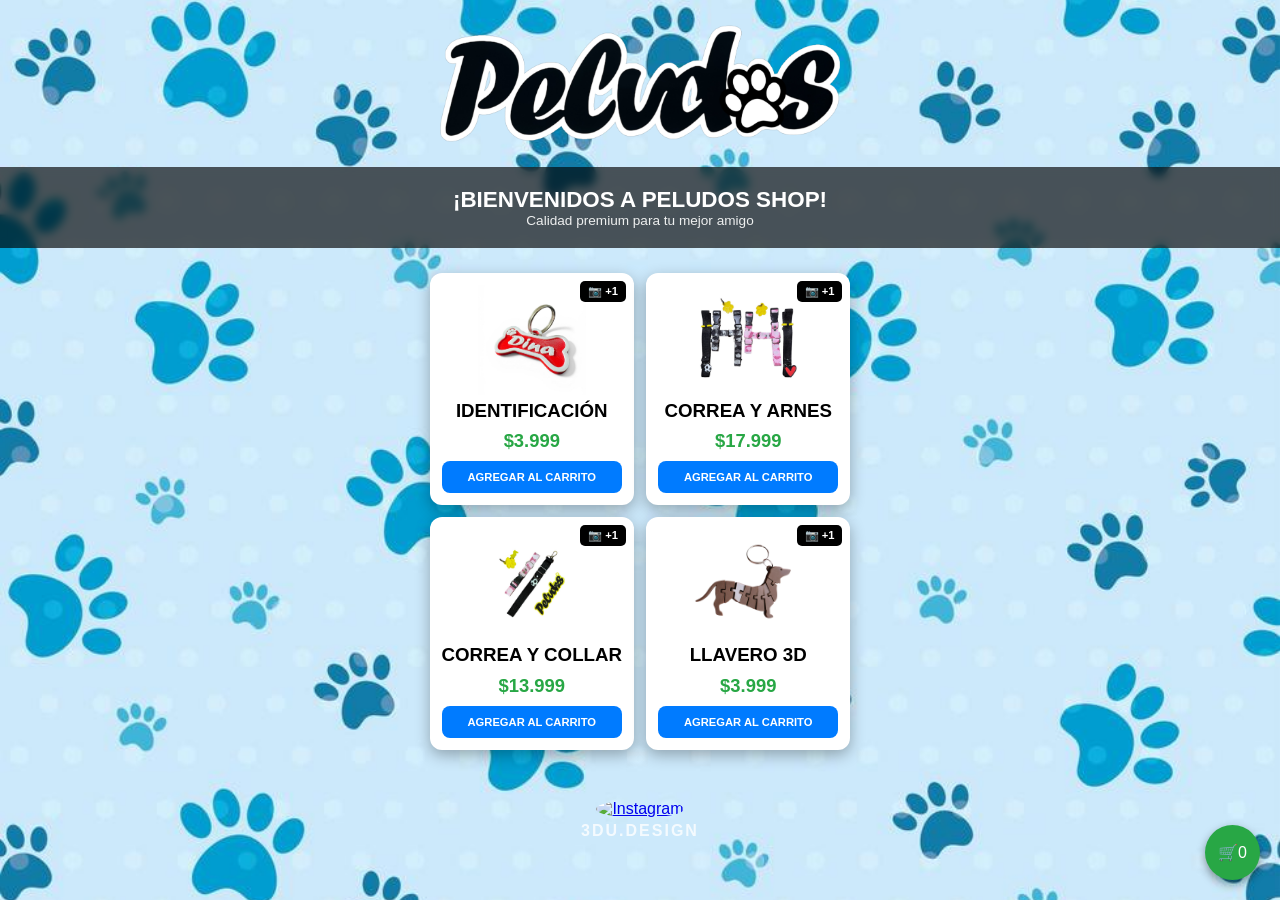
==== index.html @ 20994a5d "Actualizar index.html" ====
<!DOCTYPE html>
<html lang="es">
<head>
    <meta charset="UTF-8">
    <meta name="viewport" content="width=device-width, initial-scale=1.0, maximum-scale=1.0, user-scalable=no">
    <title>Peludos Shop | Accesorios</title>
    <link rel="stylesheet" href="style.css">
</head>
<body>

    <img src="img/logo.PNG" alt="Peludos Shop" class="logo">

    <section class="bienvenida">
        <h2>¡Bienvenidos a Peludos Shop!</h2>
        <p>Calidad premium para tu mejor amigo</p>
    </section>

    <div id="btn-carrito-flotante" onclick="abrirCarrito()">
        🛒 <span id="contador-carrito">0</span>
    </div>

    <main id="catalogo"></main>

    <footer>
        <a href="https://www.instagram.com/peludosshoparg" target="_blank" class="instagram-link">
            <img src="img/logoInsta.PNG" alt="Instagram">
        </a>
        <span class="firma-3du">3DU.DESIGN</span>
    </footer>

    <div id="modal-carrito" class="modal-bg" onclick="cerrarCarrito()">
        <div class="contenido-carrito" onclick="event.stopPropagation()">
            <h3 style="margin-bottom:15px; border-bottom: 1px solid #eee;">Tu Pedido</h3>
            <div id="lista-carrito"></div>
            <div style="margin-top:15px; text-align:right; font-weight:bold; font-size:1.2rem;">
                Total: $<span id="precio-total">0</span>
            </div>
            <button onclick="enviarWhatsApp()" style="width:100%; background:#25D366; color:#fff; border:none; padding:15px; border-radius:8px; font-weight:bold; margin-top:15px;">Pedir por WhatsApp</button>
        </div>
    </div>

    <div id="modal-zoom" class="modal-bg" onclick="this.style.display='none'">
        <img id="imgG" src="" style="max-width:95%; border-radius:10px;">
    </div>

    <script src="script.js"></script>
</body>
</html>
---- style.css ----
/* --- 1. FONDO INFINITO Y BASE --- */
* {
    margin: 0;
    padding: 0;
    box-sizing: border-box !important;
}

html {
    /* El fondo se ancla al navegador para cubrir siempre el 100% */
    height: 100%;
    background: #333 url("img/fondo.jpg") no-repeat center center fixed;
    background-size: cover;
}

body {
    font-family: Arial, sans-serif;
    background: transparent; 
    min-height: 100vh;
    display: flex;
    flex-direction: column;
    overflow-x: hidden;
}

/* --- 2. LOGO PRINCIPAL (Sólido y Grande) --- */
.logo {
    display: block !important;
    width: 85% !important; /* Comando para que crezca */
    max-width: 400px !important;
    height: auto !important;
    margin: 25px auto !important; /* Centrado */
    opacity: 1 !important; /* Quita lo translúcido */
    filter: none !important; /* Sin sombras */
    mix-blend-mode: normal !important;
}

/* --- 3. BIENVENIDA (Translúcido) --- */
.bienvenida {
    width: 100% !important;
    padding: 20px 0;
    background: rgba(0, 0, 0, 0.65) !important; 
    backdrop-filter: blur(5px);
    -webkit-backdrop-filter: blur(5px);
    color: #fff;
    text-align: center;
    margin-bottom: 25px;
}
.bienvenida h2 { font-size: 1.4rem; text-transform: uppercase; }
.bienvenida p { font-size: 0.85rem; opacity: 0.9; }

/* --- 4. CATÁLOGO Y PRODUCTOS --- */
main#catalogo {
    flex: 1;
    display: grid !important;
    grid-template-columns: 1fr 1fr !important;
    gap: 12px;
    padding: 0 12px 20px !important;
    max-width: 800px;
    margin: 0 auto;
}

.producto {
    background: white !important;
    border-radius: 12px;
    padding: 12px;
    position: relative; /* Necesario para ubicar el 📷+1 */
    display: flex;
    flex-direction: column;
    justify-content: space-between;
    box-shadow: 0 5px 15px rgba(0,0,0,0.3);
    text-align: center;
}

/* --- 5. INDICADOR DE FOTOS (📷 +1 Arriba a la Derecha) --- */
.multi-fotos {
    position: absolute;
    top: 8px;
    right: 8px;
    background: #000000 !important; /* Negro sólido */
    opacity: 1 !important; /* Quita lo translúcido */
    color: #ffffff;
    font-size: 0.7rem;
    padding: 4px 8px;
    border-radius: 5px;
    font-weight: bold;
    z-index: 10;
}

.img-producto { width: 100%; height: 110px; object-fit: contain; }

.precio { color: #28a745; font-size: 1.15rem; font-weight: bold; margin: 8px 0; }

.boton-comprar {
    background: #007bff;
    color: white;
    border: none;
    padding: 10px 2px;
    border-radius: 8px;
    font-size: 0.7rem;
    font-weight: bold;
}

/* --- 6. FOOTER: INSTAGRAM Y FIRMA (Centrados abajo) --- */
footer {
    width: 100%;
    padding: 30px 0 60px; 
    display: flex !important;
    flex-direction: column !important;
    align-items: center !important;
    justify-content: center !important;
    gap: 4px; 
}

.instagram-link img { 
    width: 45px !important; 
    height: 45px !important; 
    border-radius: 50%;
}

.firma-3du {
    color: #fff;
    font-size: 1rem !important; 
    font-weight: bold;
    letter-spacing: 2px;
    text-transform: uppercase;
    opacity: 0.8;
    text-align: center;
}

/* --- 7. CARRITO Y MODALES --- */
#btn-carrito-flotante {
    position: fixed; bottom: 20px; right: 20px; background: #28a745;
    color: white; width: 55px; height: 55px; border-radius: 50%;
    display: flex; justify-content: center; align-items: center;
    z-index: 1000; box-shadow: 0 4px 10px rgba(0,0,0,0.4);
}

.modal-bg {
    display: none; position: fixed; top: 0; left: 0; width: 100%; height: 100%;
    background: rgba(0,0,0,0.85); z-index: 2000; justify-content: center; align-items: center;
}
.contenido-carrito {
    background: white; width: 85%; max-width: 340px; border-radius: 15px; padding: 20px;
}
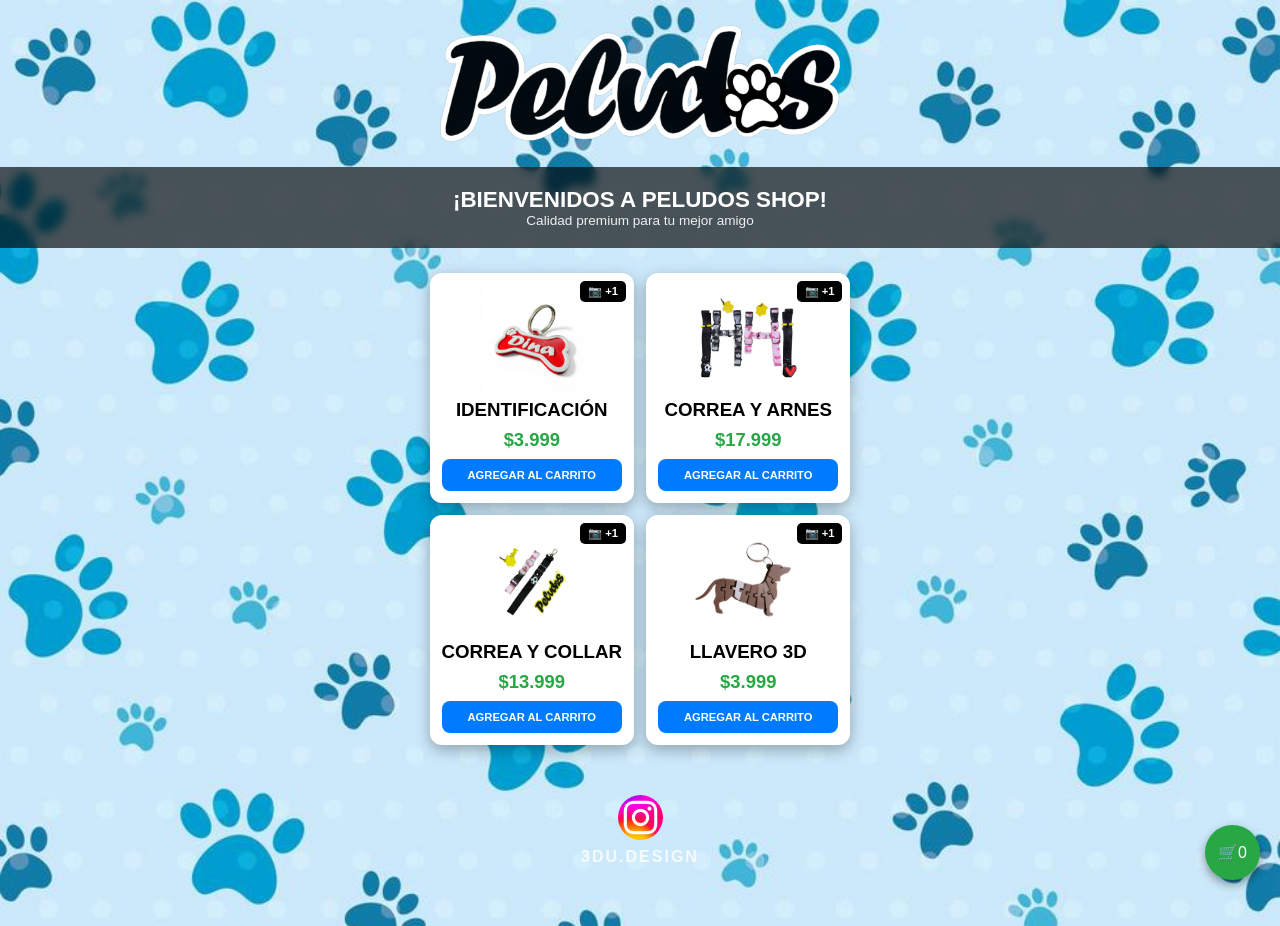
==== commit 55f6daaa: "Actualizar index.html" ====
--- a/index.html
+++ b/index.html
@@ -23,7 +23,7 @@
 
     <footer>
         <a href="https://www.instagram.com/peludosshoparg" target="_blank" class="instagram-link">
-            <img src="img/logoInsta.PNG" alt="Instagram">
+            <img src="img/ logoInsta.PNG" alt="Instagram">
         </a>
         <span class="firma-3du">3DU.DESIGN</span>
     </footer>
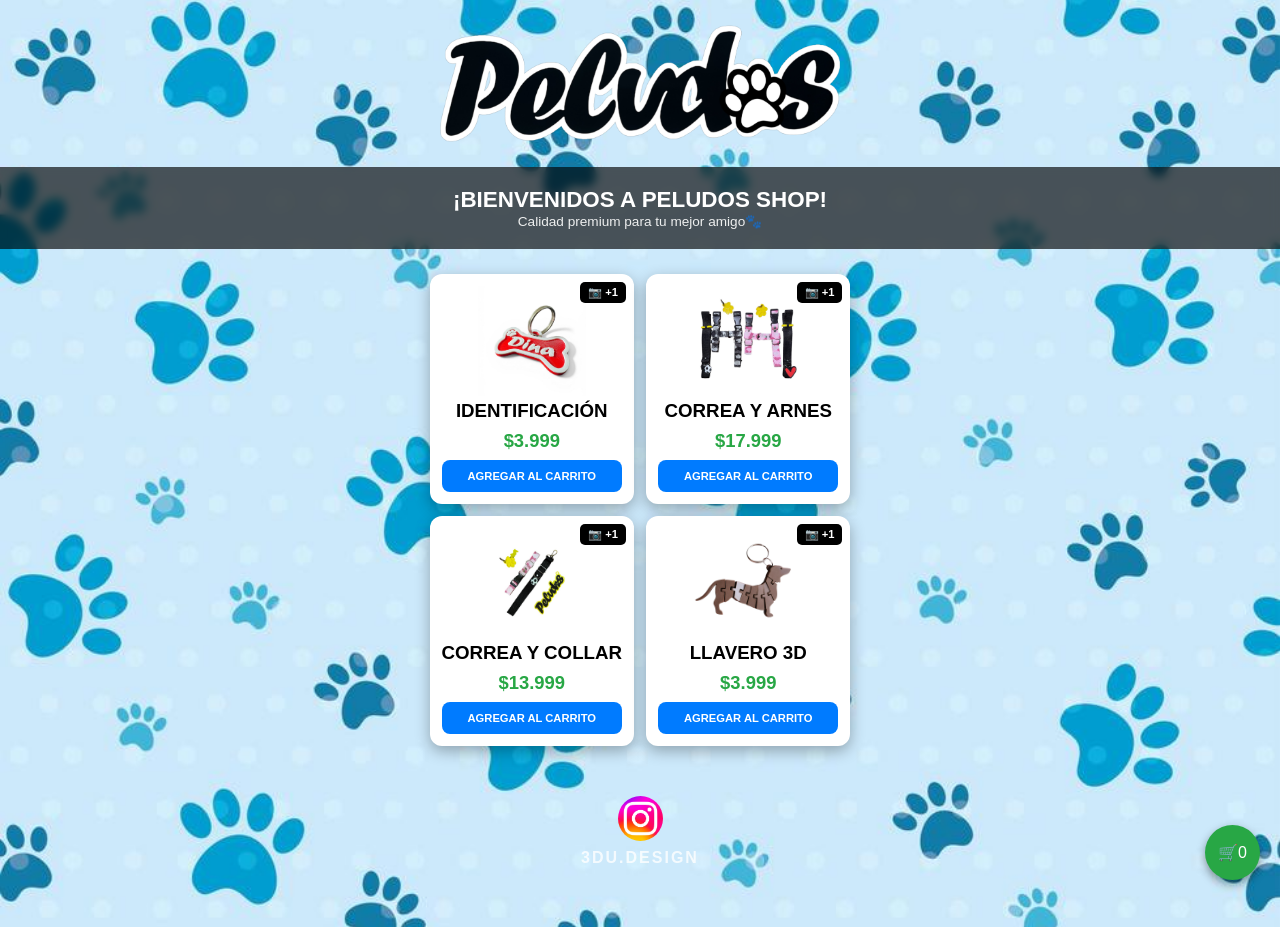
==== commit 7e897872: "Actualizar index.html" ====
--- a/index.html
+++ b/index.html
@@ -12,7 +12,7 @@
 
     <section class="bienvenida">
         <h2>¡Bienvenidos a Peludos Shop!</h2>
-        <p>Calidad premium para tu mejor amigo</p>
+        <p>Calidad premium para tu mejor amigo🐾</p>
     </section>
 
     <div id="btn-carrito-flotante" onclick="abrirCarrito()">
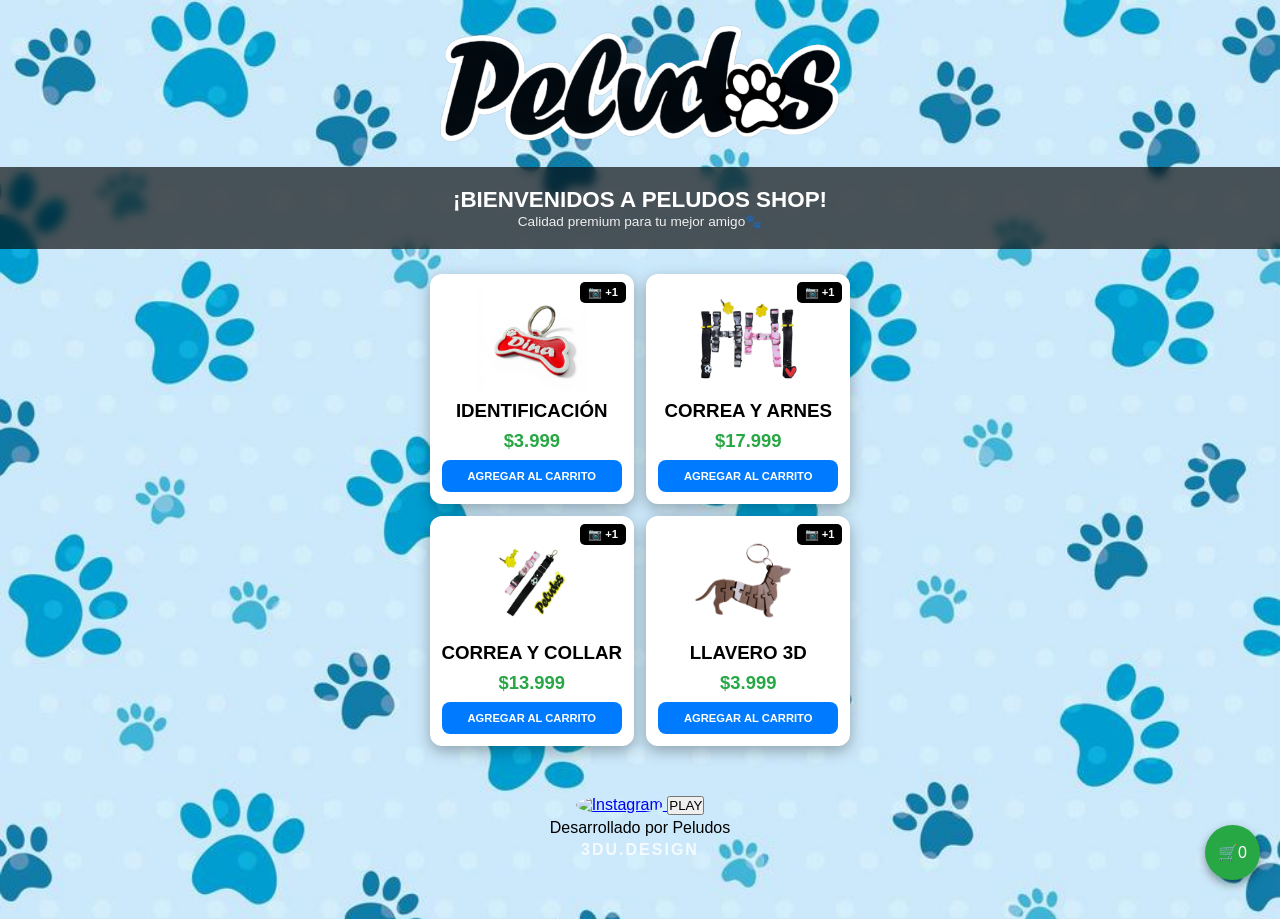
==== commit 16e9f5d9: "Actualizar index.html" ====
--- a/index.html
+++ b/index.html
@@ -21,10 +21,18 @@
 
     <main id="catalogo"></main>
 
-    <footer>
+   <footer>
+    <div class="contenedor-botones">
         <a href="https://www.instagram.com/peludosshoparg" target="_blank" class="instagram-link">
-            <img src="img/ logoInsta.PNG" alt="Instagram">
+            <img src="img/logoinsta.jpg" alt="Instagram">
         </a>
+        
+        <button class="play-btn" onclick="location.href='game.html'">
+            PLAY
+        </button>
+    </div>
+    
+    <p class="firma">Desarrollado por Peludos</p> 
         <span class="firma-3du">3DU.DESIGN</span>
     </footer>
 
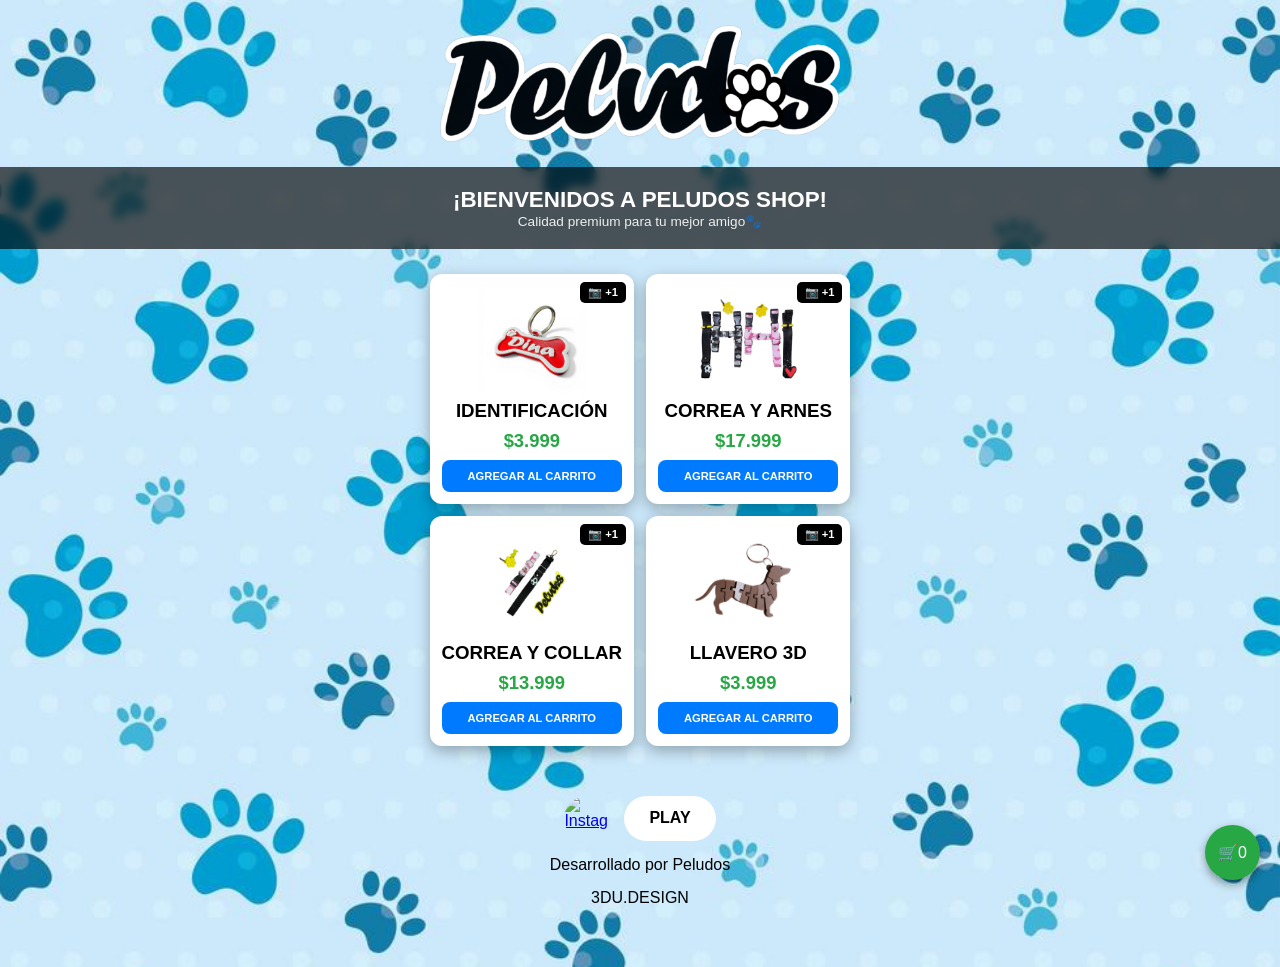
==== commit b18a810a: "Actualizar index.html" ====
--- a/index.html
+++ b/index.html
@@ -24,7 +24,7 @@
    <footer>
     <div class="contenedor-botones">
         <a href="https://www.instagram.com/peludosshoparg" target="_blank" class="instagram-link">
-            <img src="img/logoinsta.jpg" alt="Instagram">
+            <img src="img/LogoInsta.PNG" alt="Instagram">
         </a>
         
         <button class="play-btn" onclick="location.href='game.html'">
--- a/style.css
+++ b/style.css
@@ -107,14 +107,46 @@
     flex-direction: column !important;
     align-items: center !important;
     justify-content: center !important;
-    gap: 4px; 
+    gap: 15px; /* Un poco más de espacio entre los botones y la firma */
+}
+
+/* NUEVO: Alinea Instagram y Play uno al lado del otro */
+.contenedor-botones {
+    display: flex;
+    flex-direction: row; /* Fuerza la línea horizontal */
+    align-items: center;
+    justify-content: center;
+    gap: 15px; /* Separación horizontal entre el logo y el botón */
 }
 
 .instagram-link img { 
     width: 45px !important; 
     height: 45px !important; 
     border-radius: 50%;
+    display: block;
 }
+
+/* NUEVO: Estilos básicos para el botón de Play (ajustalo a tu gusto) */
+.play-btn {
+    height: 45px; /* Misma altura que el logo de Instagram para que queden simétricos */
+    padding: 0 25px;
+    background-color: #ffffff; /* Fondo blanco */
+    color: #000000; /* Texto negro */
+    border: none;
+    border-radius: 25px; /* Bordes redondeados */
+    font-family: 'Arial', sans-serif;
+    font-weight: bold;
+    font-size: 16px;
+    cursor: pointer;
+    transition: background-color 0.2s ease;
+}
+
+/* Efecto visual al pasar el mouse por encima del Play */
+.play-btn:hover {
+    background-color: #e0e0e0; 
+}
+
+/*ESTO SIRVE PARA EL PIE DE PÁGINA 
 
 .firma-3du {
     color: #fff;
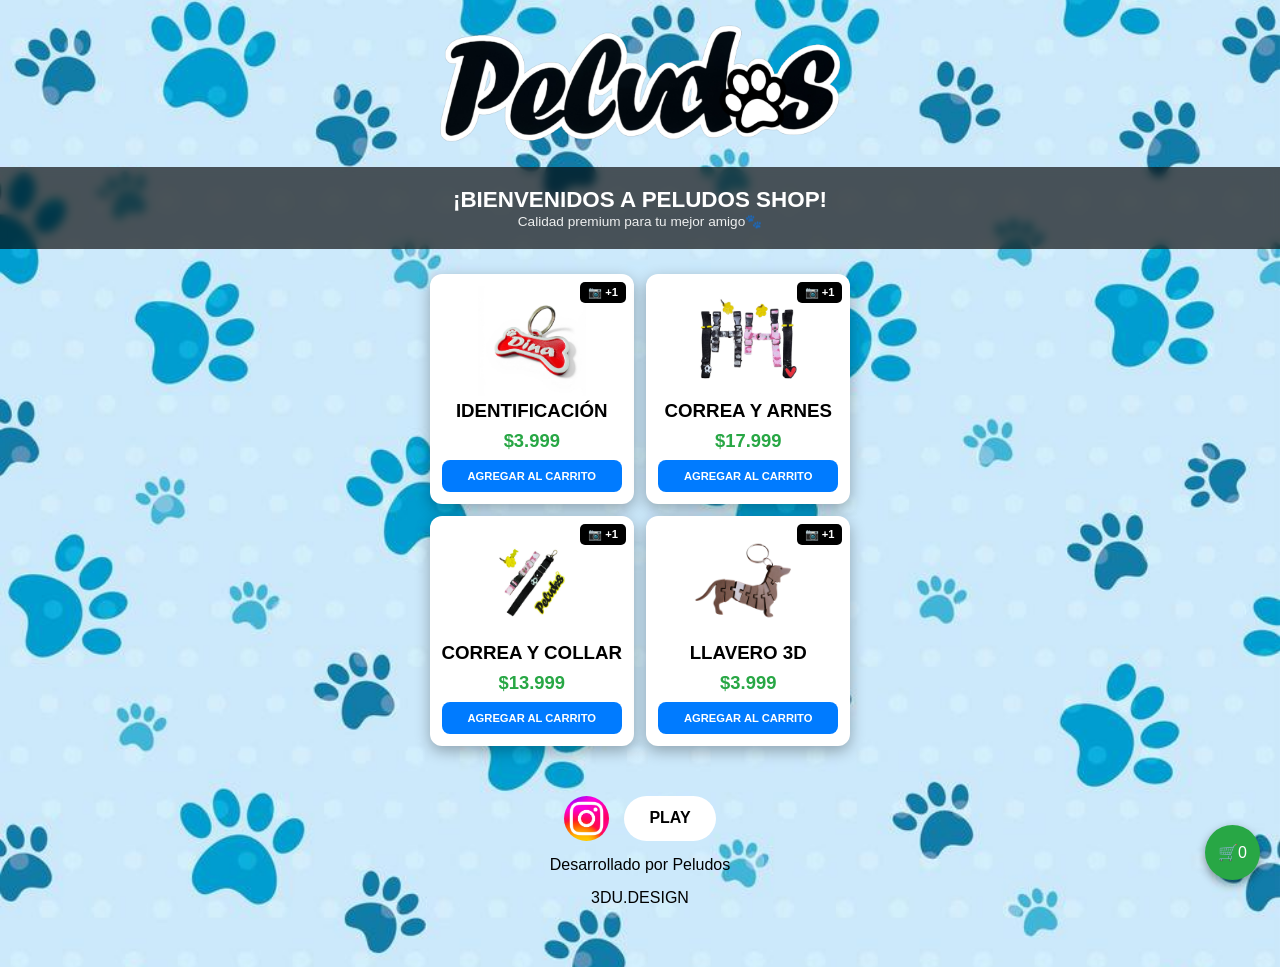
==== commit 37eb03e6: "Actualizar index.html" ====
--- a/index.html
+++ b/index.html
@@ -24,7 +24,7 @@
    <footer>
     <div class="contenedor-botones">
         <a href="https://www.instagram.com/peludosshoparg" target="_blank" class="instagram-link">
-            <img src="img/LogoInsta.PNG" alt="Instagram">
+            <img src="img/ logoInsta.PNG" alt="Instagram">
         </a>
         
         <button class="play-btn" onclick="location.href='game.html'">
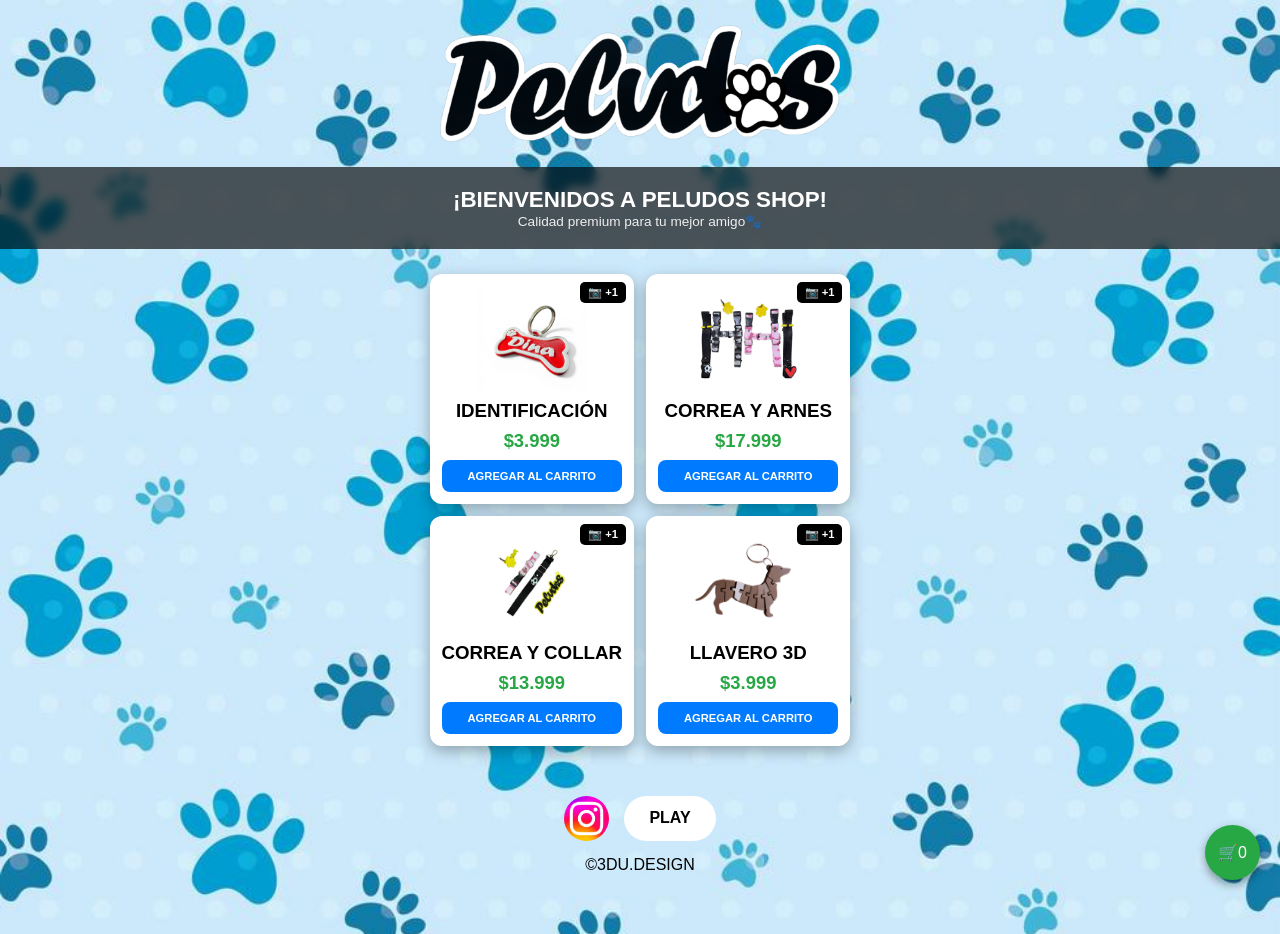
==== commit f31abdae: "Actualizar index.html" ====
--- a/index.html
+++ b/index.html
@@ -32,8 +32,7 @@
         </button>
     </div>
     
-    <p class="firma">Desarrollado por Peludos</p> 
-        <span class="firma-3du">3DU.DESIGN</span>
+    <p class="firma">©3DU.DESIGN</p> 
     </footer>
 
     <div id="modal-carrito" class="modal-bg" onclick="cerrarCarrito()">
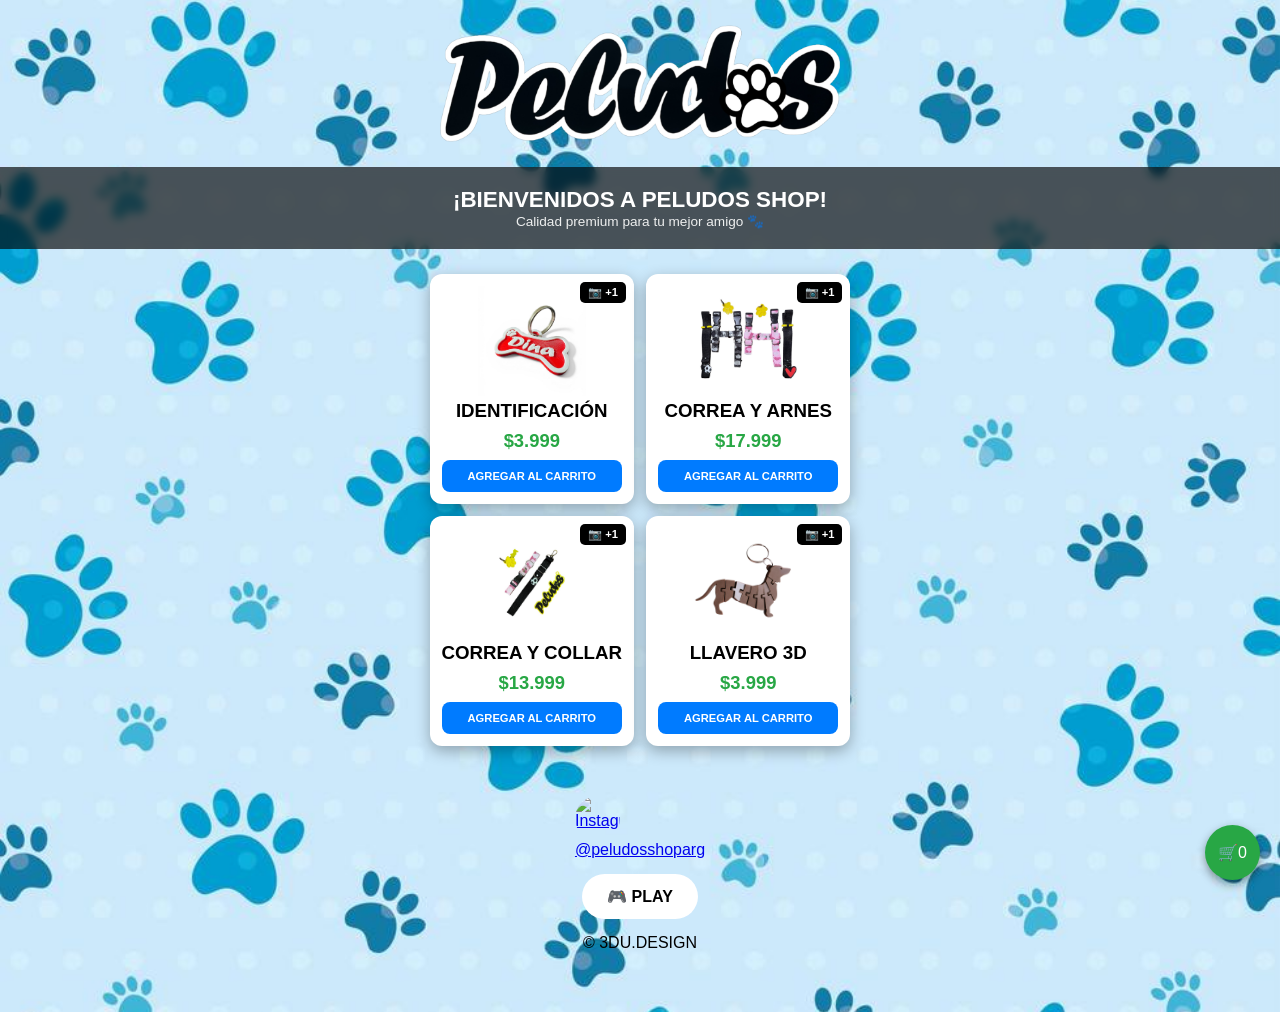
==== commit 310d8b3f: "Update index.html" ====
--- a/index.html
+++ b/index.html
@@ -1,55 +1,167 @@
 <!DOCTYPE html>
 <html lang="es">
+
 <head>
-    <meta charset="UTF-8">
-    <meta name="viewport" content="width=device-width, initial-scale=1.0, maximum-scale=1.0, user-scalable=no">
-    <title>Peludos Shop | Accesorios</title>
-    <link rel="stylesheet" href="style.css">
+
+<meta charset="UTF-8">
+
+<meta name="viewport"
+content="width=device-width, initial-scale=1.0, maximum-scale=1.0, user-scalable=no">
+
+<title>Peludos Shop | Accesorios</title>
+
+<link rel="stylesheet" href="style.css">
+
 </head>
+
 <body>
 
-    <img src="img/logo.PNG" alt="Peludos Shop" class="logo">
+<!-- CARRITO -->
 
-    <section class="bienvenida">
-        <h2>¡Bienvenidos a Peludos Shop!</h2>
-        <p>Calidad premium para tu mejor amigo🐾</p>
-    </section>
+<div id="btn-carrito-flotante"
+onclick="abrirCarrito()">
 
-    <div id="btn-carrito-flotante" onclick="abrirCarrito()">
-        🛒 <span id="contador-carrito">0</span>
-    </div>
+🛒
 
-    <main id="catalogo"></main>
+<span id="contador-carrito">0</span>
 
-   <footer>
-    <div class="contenedor-botones">
-        <a href="https://www.instagram.com/peludosshoparg" target="_blank" class="instagram-link">
-            <img src="img/ logoInsta.PNG" alt="Instagram">
-        </a>
-        
-        <button class="play-btn" onclick="location.href='game.html'">
-            PLAY
-        </button>
-    </div>
-    
-    <p class="firma">©3DU.DESIGN</p> 
-    </footer>
+</div>
 
-    <div id="modal-carrito" class="modal-bg" onclick="cerrarCarrito()">
-        <div class="contenido-carrito" onclick="event.stopPropagation()">
-            <h3 style="margin-bottom:15px; border-bottom: 1px solid #eee;">Tu Pedido</h3>
-            <div id="lista-carrito"></div>
-            <div style="margin-top:15px; text-align:right; font-weight:bold; font-size:1.2rem;">
-                Total: $<span id="precio-total">0</span>
-            </div>
-            <button onclick="enviarWhatsApp()" style="width:100%; background:#25D366; color:#fff; border:none; padding:15px; border-radius:8px; font-weight:bold; margin-top:15px;">Pedir por WhatsApp</button>
-        </div>
-    </div>
+<!-- HEADER -->
 
-    <div id="modal-zoom" class="modal-bg" onclick="this.style.display='none'">
-        <img id="imgG" src="" style="max-width:95%; border-radius:10px;">
-    </div>
+<header class="header">
 
-    <script src="script.js"></script>
+<img
+src="img/logo.PNG"
+alt="Peludos Shop"
+class="logo">
+
+<section class="bienvenida">
+
+<h2>
+¡Bienvenidos a Peludos Shop!
+</h2>
+
+<p>
+Calidad premium para tu mejor amigo 🐾
+</p>
+
+</section>
+
+</header>
+
+<!-- PRODUCTOS -->
+
+<main id="catalogo"></main>
+
+<!-- FOOTER -->
+
+<footer>
+
+<div class="footer-box">
+
+<a
+href="https://www.instagram.com/peludosshoparg"
+target="_blank"
+class="instagram-link">
+
+<img
+src="img/logoInsta.PNG"
+alt="Instagram">
+
+<span>
+@peludosshoparg
+</span>
+
+</a>
+
+</div>
+
+<div class="footer-box">
+
+<button
+class="play-btn"
+onclick="location.href='game.html'">
+
+🎮 PLAY
+
+</button>
+
+</div>
+
+<p class="firma">
+
+© 3DU.DESIGN
+
+</p>
+
+</footer>
+
+<!-- MODAL CARRITO -->
+
+<div
+id="modal-carrito"
+class="modal-bg"
+onclick="cerrarCarrito()">
+
+<div
+class="contenido-carrito"
+onclick="event.stopPropagation()">
+
+<h3
+style="
+margin-bottom:15px;
+border-bottom:1px solid #ddd;
+padding-bottom:10px;
+">
+
+Tu Pedido
+
+</h3>
+
+<div id="lista-carrito"></div>
+
+<div class="total-carrito">
+
+Total:
+$
+
+<span id="precio-total">
+
+0
+
+</span>
+
+</div>
+
+<button
+onclick="enviarWhatsApp()"
+class="btn-whatsapp">
+
+Finalizar Pedido
+
+</button>
+
+</div>
+
+</div>
+
+<!-- MODAL ZOOM -->
+
+<div
+id="modal-zoom"
+class="modal-bg"
+onclick="this.style.display='none'">
+
+<img
+id="imgG"
+src=""
+alt="Producto">
+
+</div>
+
+<script src="script.js"></script>
+
 </body>
+
 </html>
